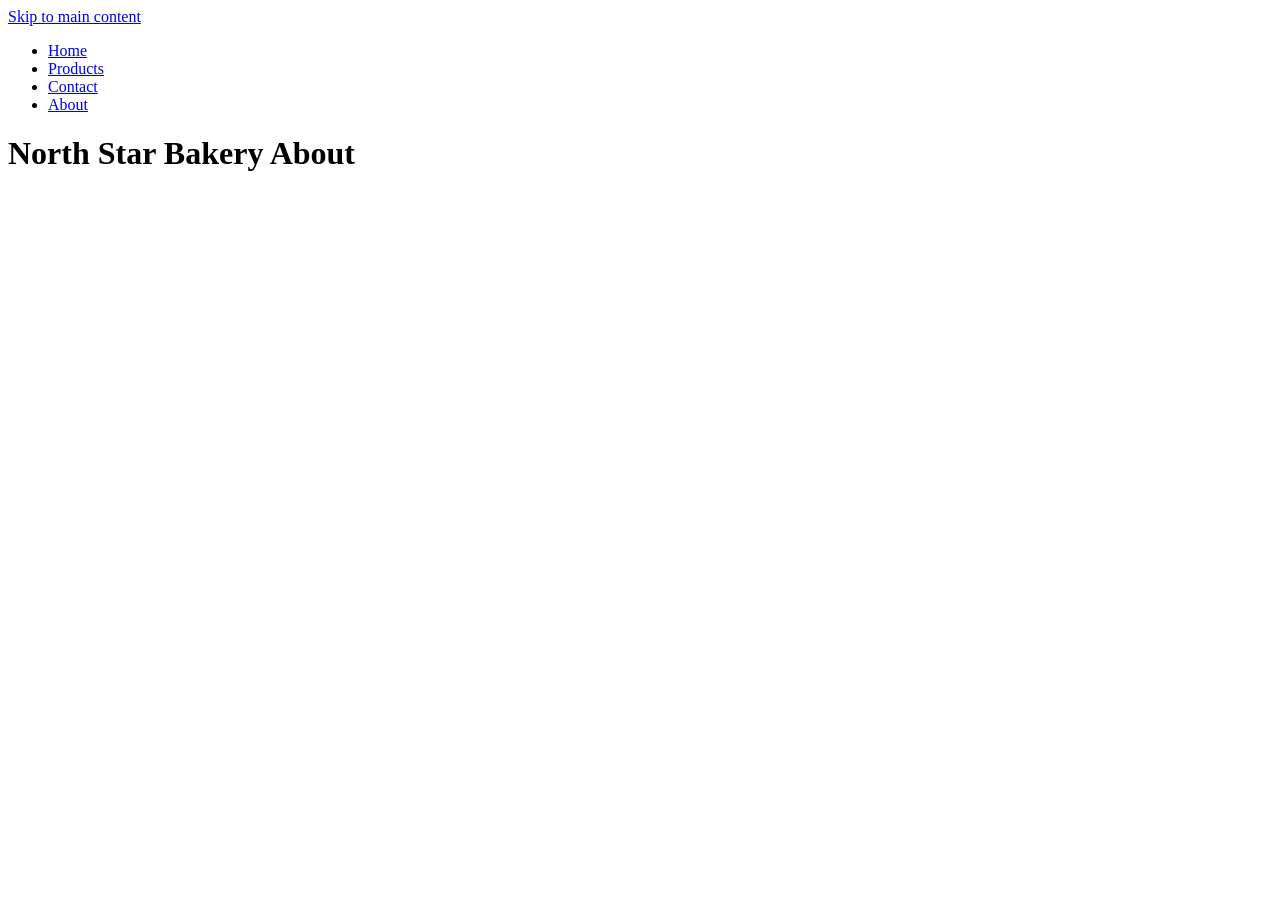
==== about.html @ 2a475bf3 "initial commit" ====
<!DOCTYPE html>
<html lang="en">
<head>
    <meta charset="UTF-8">
    <meta name="viewport" content="width=device-width, initial-scale=1.0">
    <title>North Star Bakery - About</title>
</head>
<body>
    <a href="#main-content">Skip to main content</a>
    <header>
        <nav aria-label="Primary">
            <ul>
                <li><a href="index.html">Home</a></li>
                <li><a href="products.html">Products</a></li>
                <li><a href="contact.html">Contact</a></li>
                <li><a href="about.html" aria-current="page">About</a></li>
            </ul>
        </nav>
    </header>
    <main id="main-content">
        <h1>North Star Bakery About</h1>
        <section>

        </section>
    </main>
    <footer>
        <nav aria-label="Footer">
            
        </nav>
    </footer>
</body>
</html>
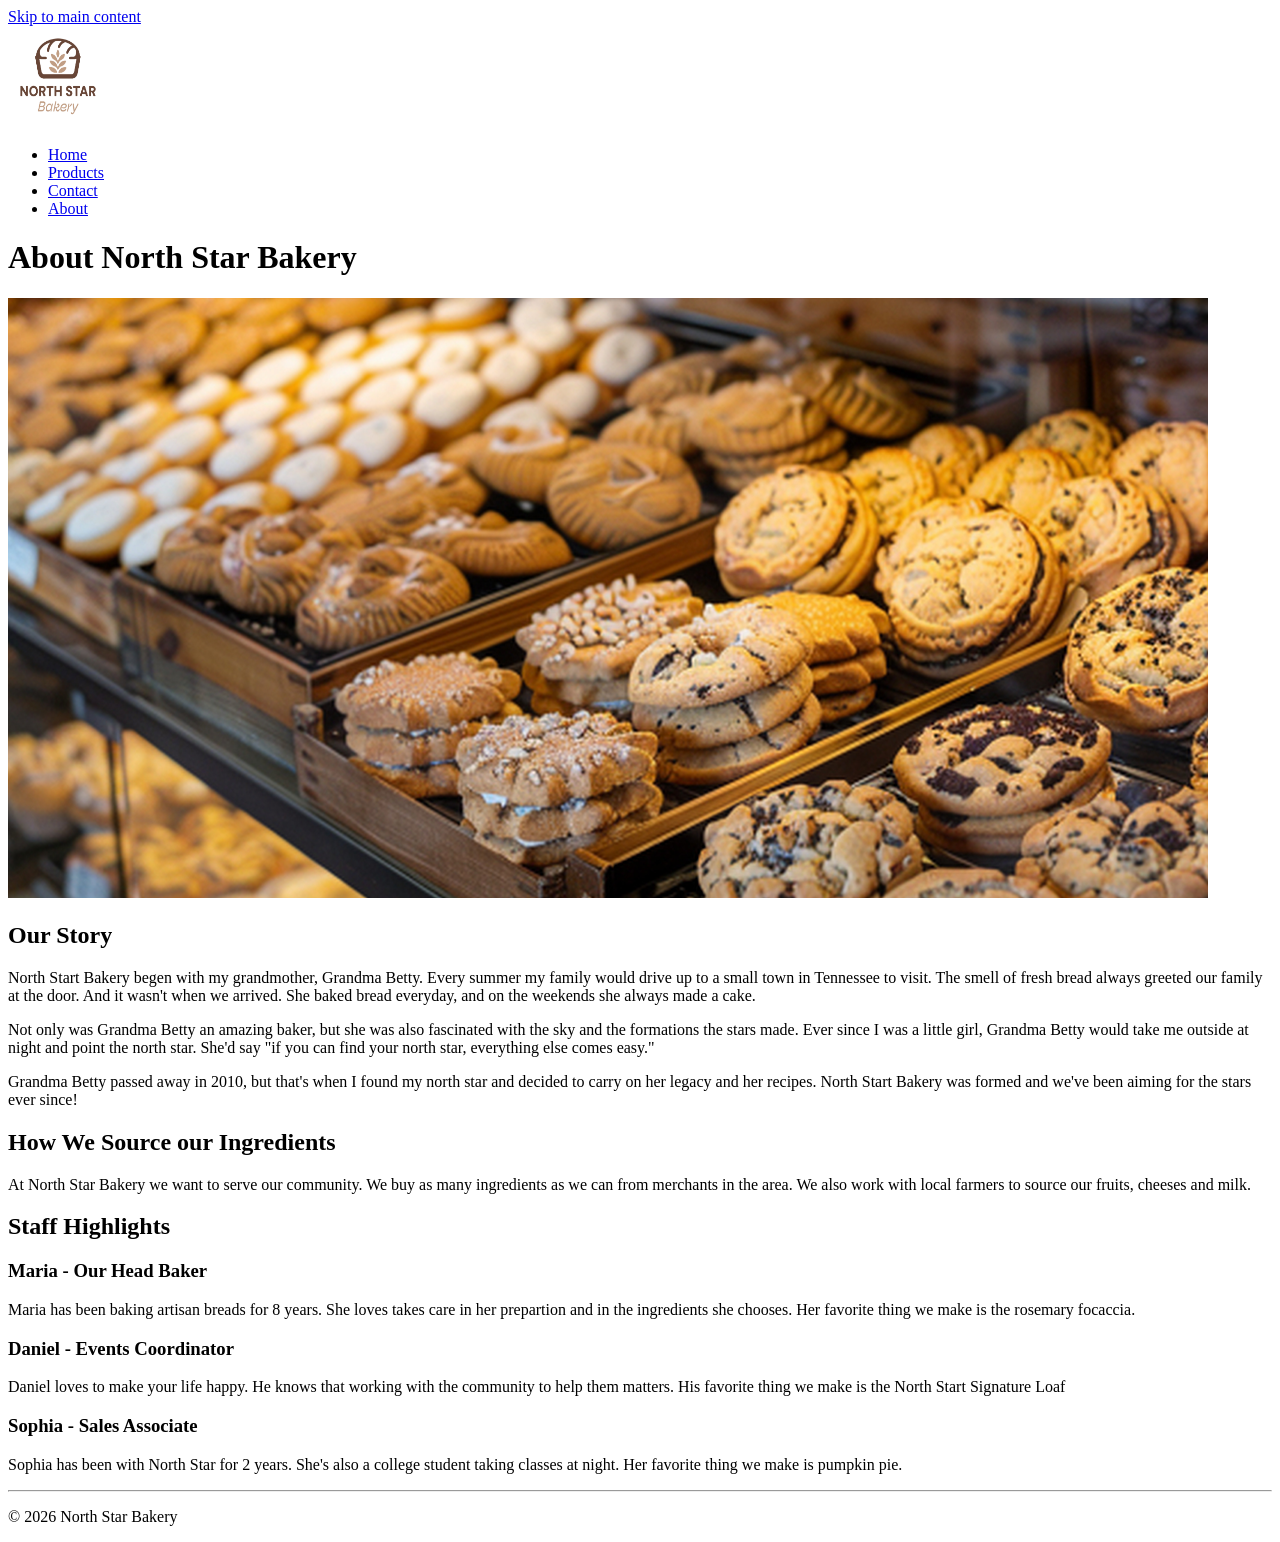
==== commit f65afb5a: "progress" ====
--- a/about.html
+++ b/about.html
@@ -1,13 +1,16 @@
 <!DOCTYPE html>
 <html lang="en">
+
 <head>
     <meta charset="UTF-8">
     <meta name="viewport" content="width=device-width, initial-scale=1.0">
     <title>North Star Bakery - About</title>
 </head>
+
 <body>
     <a href="#main-content">Skip to main content</a>
     <header>
+        <img src="images/bakery-logo_c.png" alt="North Start Bakery Logo" width="100" height="100" />
         <nav aria-label="Primary">
             <ul>
                 <li><a href="index.html">Home</a></li>
@@ -18,15 +21,58 @@
         </nav>
     </header>
     <main id="main-content">
-        <h1>North Star Bakery About</h1>
+        <h1>About North Star Bakery</h1>
+        <picture>
+            <source srcset="images/bakery-feature-large_c.png" media="(min-width: 800px)">
+            <source srcset="images/bakery-feature-small_c.png" media="(min-width: 500px)">
+            <img src="images/bakery-feature-small_c.png" alt="Delicious cookies stacked on trays in a case" />
+        </picture>
         <section>
-
+            <h2>Our Story</h2>
+            <p>North Start Bakery begen with my grandmother, Grandma Betty. Every summer my family
+                would drive up to a small town in Tennessee to visit.
+                The smell of fresh bread always greeted our family at the door. And it wasn't when we arrived.
+                She baked bread everyday, and on the weekends she always made a cake.
+            </p>
+            <p>Not only was Grandma Betty an amazing baker, but she was also fascinated with the sky and the
+                formations
+                the stars made. Ever since I was a little girl, Grandma Betty would take me outside at night and
+                point the
+                north star.
+                She'd say "if you can find your north star, everything else comes easy."
+            </p>
+            <p>
+                Grandma Betty passed away in 2010, but that's when I found my north star and decided
+                to carry on her legacy and her recipes. North Start Bakery was formed and we've been aiming for the
+                stars
+                ever since!
+            </p>
+            <h2>How We Source our Ingredients</h2>
+            <p>
+                At North Star Bakery we want to serve our community.
+                We buy as many ingredients as we can from merchants in the area.
+                We also work with local farmers to source our fruits, cheeses and milk.
+            </p>
+        </section>
+        <section>
+            <h2>Staff Highlights</h2>
+            <h3>Maria - Our Head Baker</h3>
+            <p>Maria has been baking artisan breads for 8 years.
+                She loves takes care in her prepartion and in the ingredients she chooses.
+                Her favorite thing we make is the rosemary focaccia.</p>
+            <h3>Daniel - Events Coordinator</h3>
+            <p>Daniel loves to make your life happy.
+                He knows that working with the community to help them matters.
+                His favorite thing we make is the North Start Signature Loaf</p>
+            <h3>Sophia - Sales Associate</h3>
+            <p>Sophia has been with North Star for 2 years. She's also a college student taking classes at night.
+                Her favorite thing we make is pumpkin pie.</p>
         </section>
     </main>
     <footer>
-        <nav aria-label="Footer">
-            
-        </nav>
+        <hr>
+        <p>&copy; 2026 North Star Bakery</p>
     </footer>
 </body>
+
 </html>
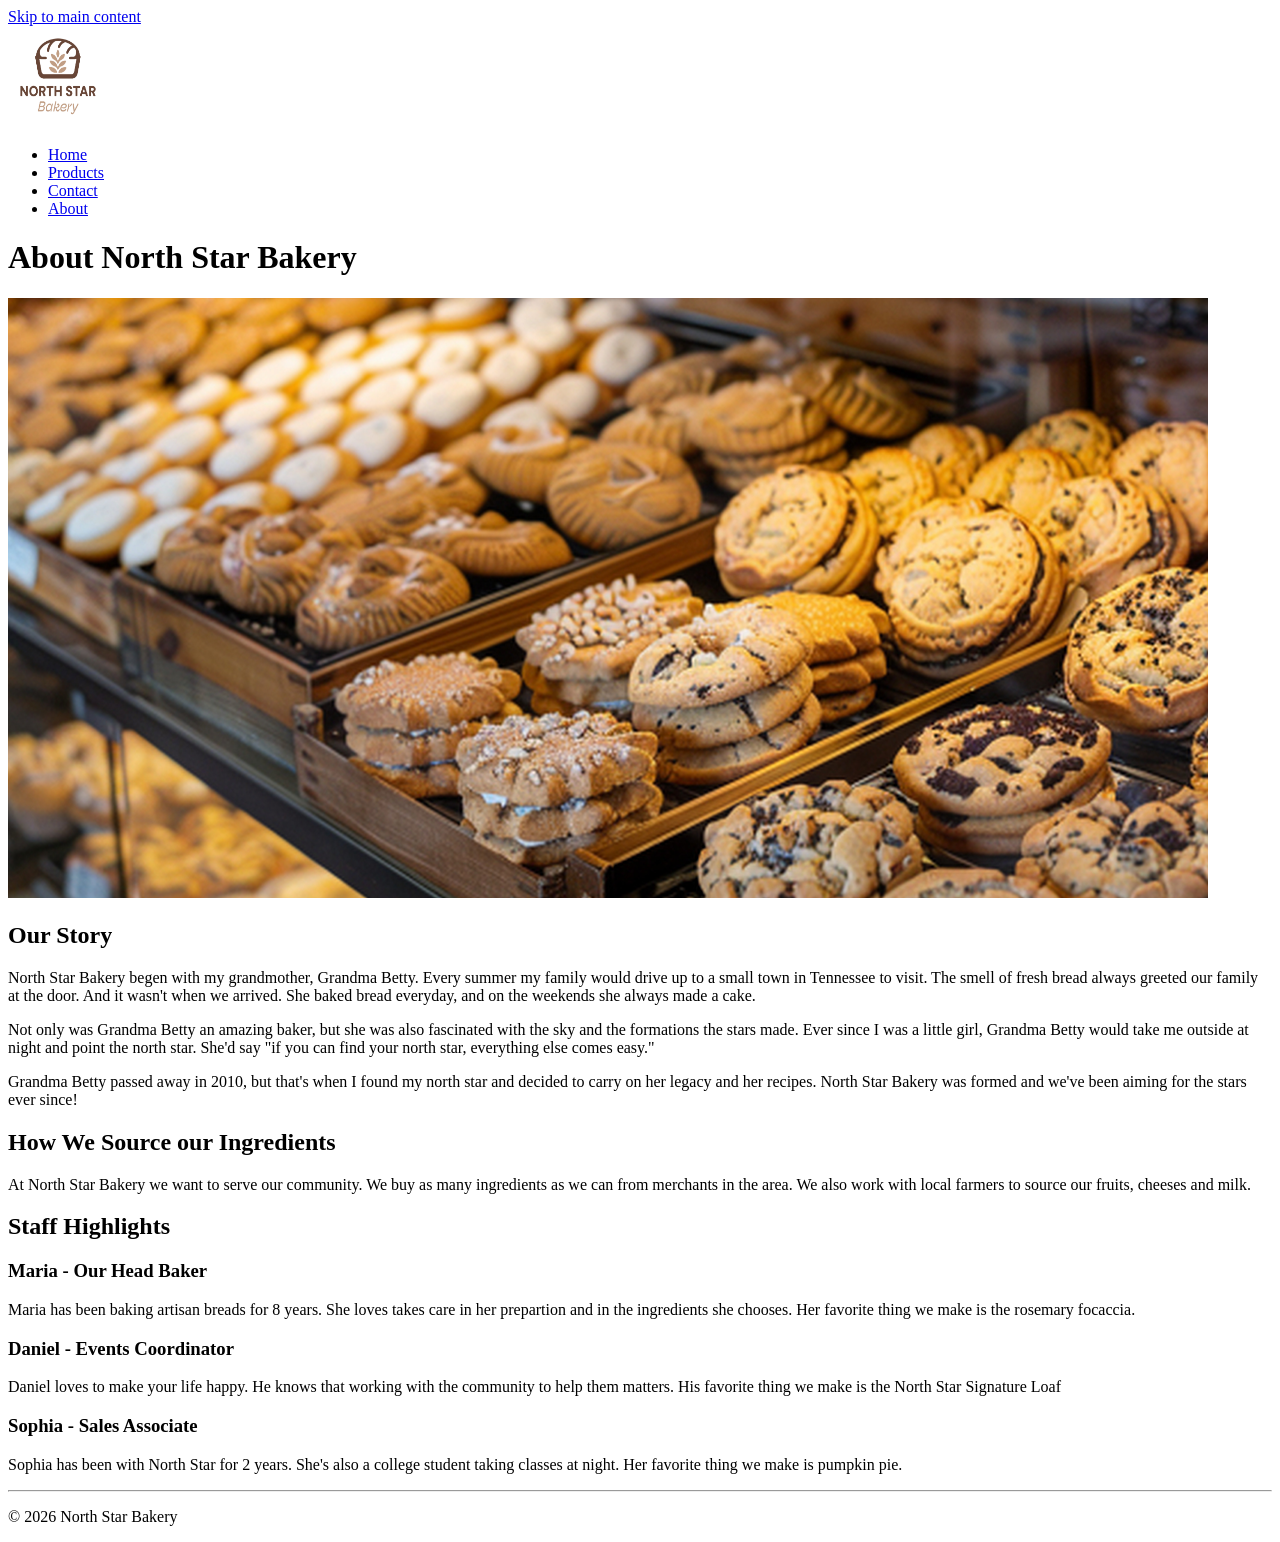
==== commit 95fc063e: "maybe done with first touchstone" ====
--- a/about.html
+++ b/about.html
@@ -10,7 +10,7 @@
 <body>
     <a href="#main-content">Skip to main content</a>
     <header>
-        <img src="images/bakery-logo_c.png" alt="North Start Bakery Logo" width="100" height="100" />
+        <img src="images/bakery-logo_c.png" alt="North Star Bakery" width="100" height="100" />
         <nav aria-label="Primary">
             <ul>
                 <li><a href="index.html">Home</a></li>
@@ -29,7 +29,7 @@
         </picture>
         <section>
             <h2>Our Story</h2>
-            <p>North Start Bakery begen with my grandmother, Grandma Betty. Every summer my family
+            <p>North Star Bakery begen with my grandmother, Grandma Betty. Every summer my family
                 would drive up to a small town in Tennessee to visit.
                 The smell of fresh bread always greeted our family at the door. And it wasn't when we arrived.
                 She baked bread everyday, and on the weekends she always made a cake.
@@ -43,7 +43,7 @@
             </p>
             <p>
                 Grandma Betty passed away in 2010, but that's when I found my north star and decided
-                to carry on her legacy and her recipes. North Start Bakery was formed and we've been aiming for the
+                to carry on her legacy and her recipes. North Star Bakery was formed and we've been aiming for the
                 stars
                 ever since!
             </p>
@@ -63,7 +63,7 @@
             <h3>Daniel - Events Coordinator</h3>
             <p>Daniel loves to make your life happy.
                 He knows that working with the community to help them matters.
-                His favorite thing we make is the North Start Signature Loaf</p>
+                His favorite thing we make is the North Star Signature Loaf</p>
             <h3>Sophia - Sales Associate</h3>
             <p>Sophia has been with North Star for 2 years. She's also a college student taking classes at night.
                 Her favorite thing we make is pumpkin pie.</p>
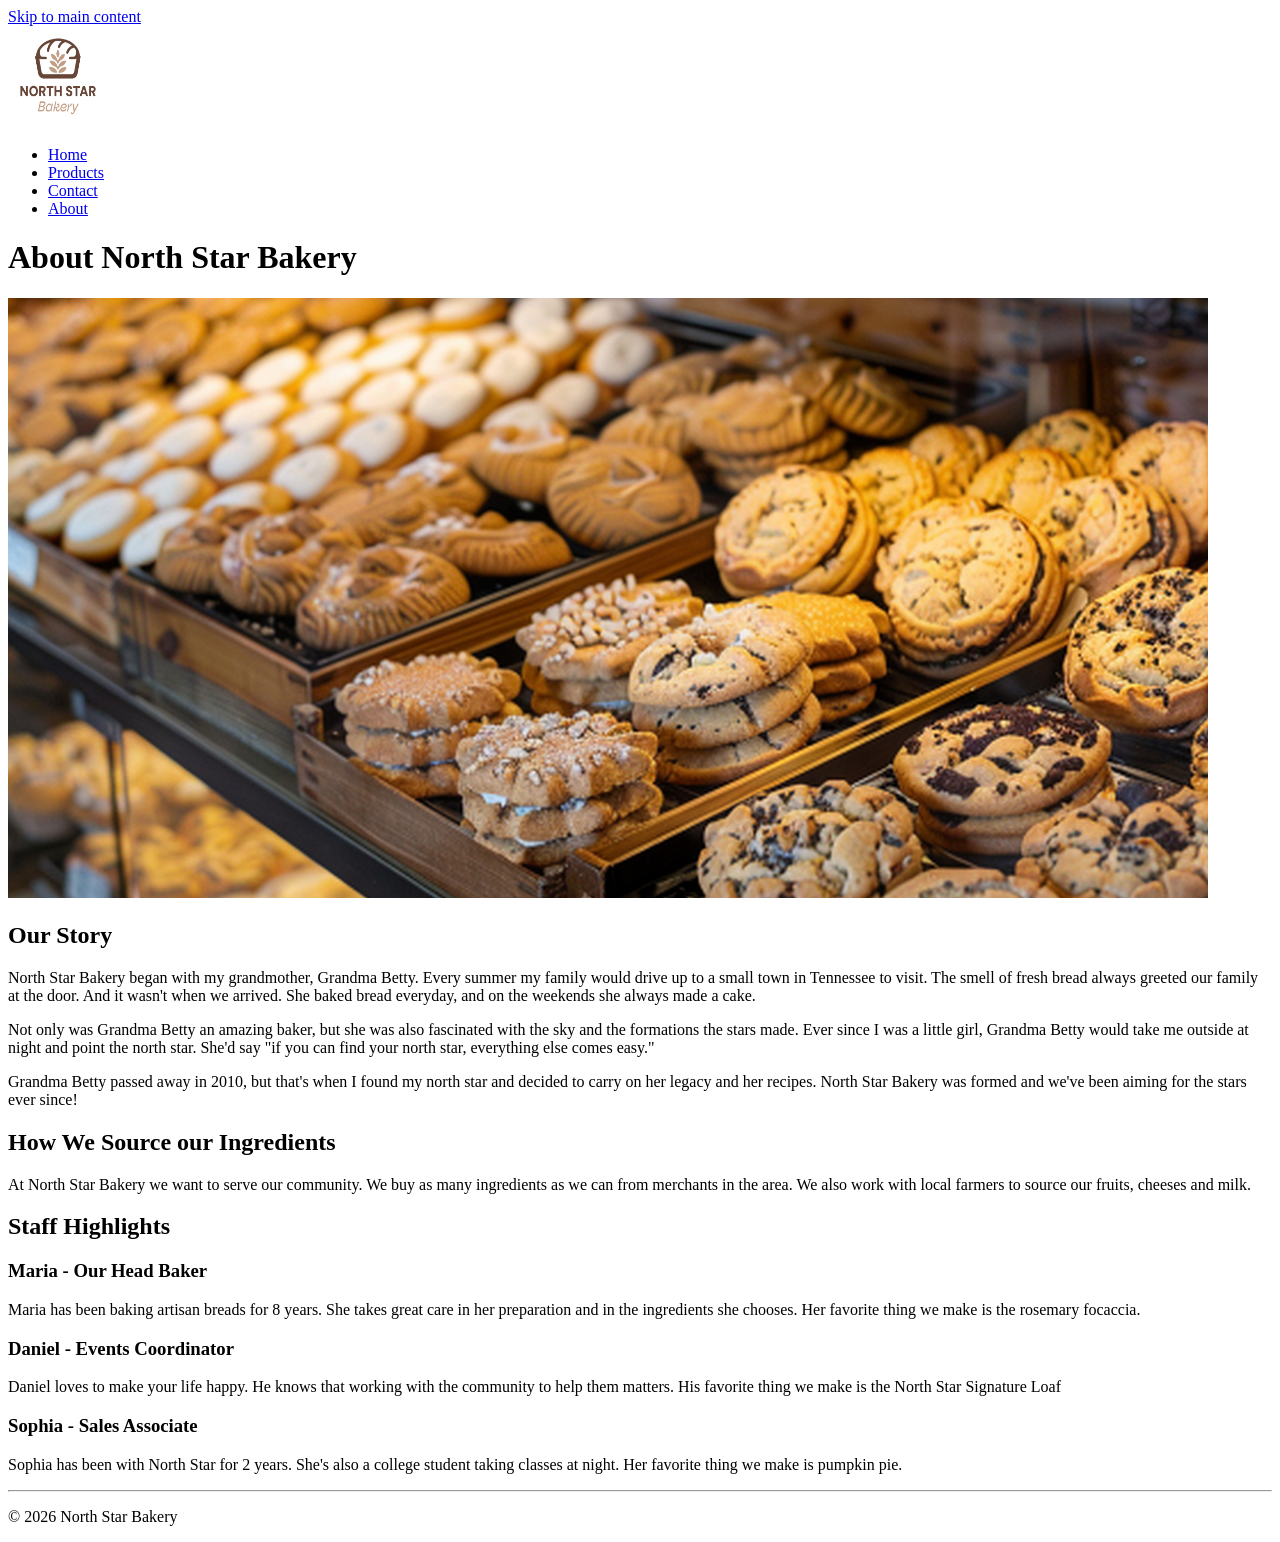
==== commit 9e34a245: "spelling errors" ====
--- a/about.html
+++ b/about.html
@@ -29,7 +29,7 @@
         </picture>
         <section>
             <h2>Our Story</h2>
-            <p>North Star Bakery begen with my grandmother, Grandma Betty. Every summer my family
+            <p>North Star Bakery began with my grandmother, Grandma Betty. Every summer my family
                 would drive up to a small town in Tennessee to visit.
                 The smell of fresh bread always greeted our family at the door. And it wasn't when we arrived.
                 She baked bread everyday, and on the weekends she always made a cake.
@@ -58,7 +58,7 @@
             <h2>Staff Highlights</h2>
             <h3>Maria - Our Head Baker</h3>
             <p>Maria has been baking artisan breads for 8 years.
-                She loves takes care in her prepartion and in the ingredients she chooses.
+                She takes great care in her preparation and in the ingredients she chooses.
                 Her favorite thing we make is the rosemary focaccia.</p>
             <h3>Daniel - Events Coordinator</h3>
             <p>Daniel loves to make your life happy.
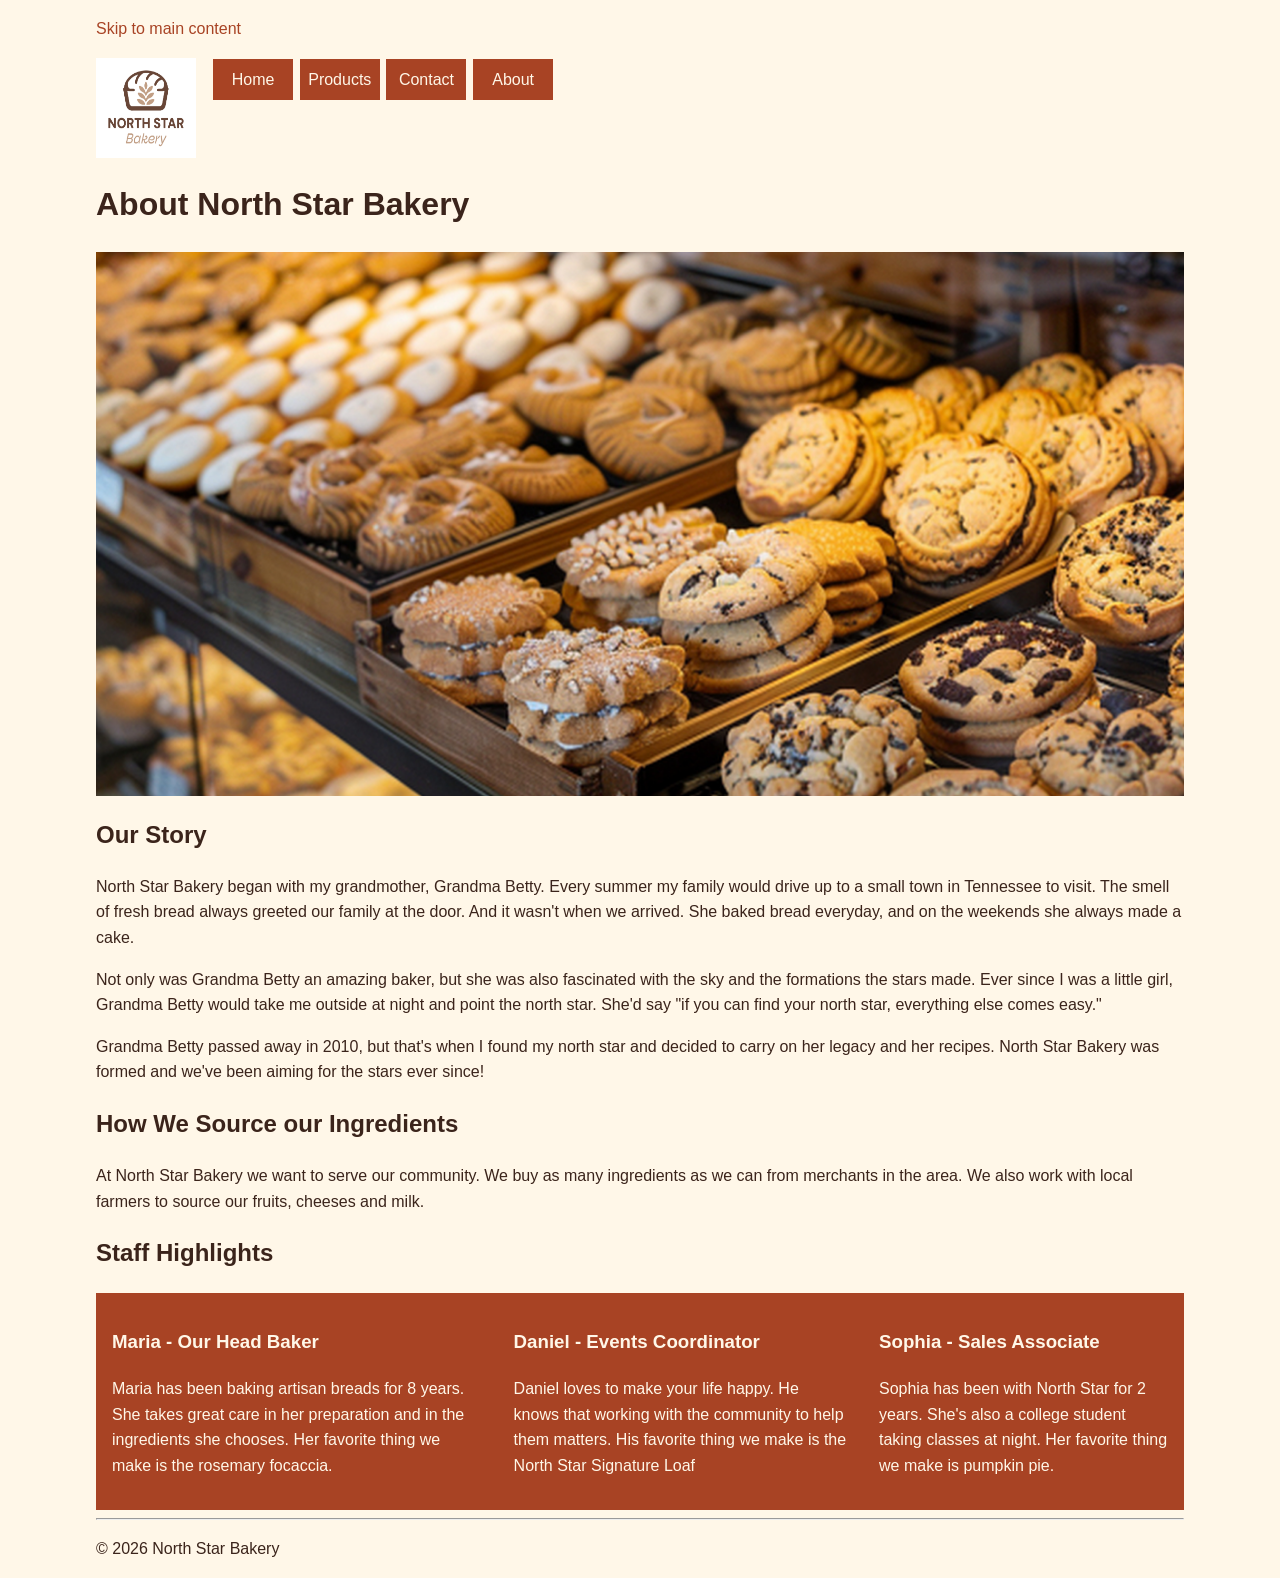
==== commit fd58898c: "add css" ====
--- a/about.html
+++ b/about.html
@@ -5,18 +5,19 @@
     <meta charset="UTF-8">
     <meta name="viewport" content="width=device-width, initial-scale=1.0">
     <title>North Star Bakery - About</title>
+    <link rel="stylesheet" href="css/styles.css">
 </head>
 
 <body>
     <a href="#main-content">Skip to main content</a>
-    <header>
+    <header id="main-header">
         <img src="images/bakery-logo_c.png" alt="North Star Bakery" width="100" height="100" />
         <nav aria-label="Primary">
             <ul>
-                <li><a href="index.html">Home</a></li>
+                <li><a href="index.html" aria-current="page">Home</a></li>
                 <li><a href="products.html">Products</a></li>
                 <li><a href="contact.html">Contact</a></li>
-                <li><a href="about.html" aria-current="page">About</a></li>
+                <li><a href="about.html">About</a></li>
             </ul>
         </nav>
     </header>
@@ -25,7 +26,8 @@
         <picture>
             <source srcset="images/bakery-feature-large_c.png" media="(min-width: 800px)">
             <source srcset="images/bakery-feature-small_c.png" media="(min-width: 500px)">
-            <img src="images/bakery-feature-small_c.png" alt="Delicious cookies stacked on trays in a case" />
+            <img class="sizeable-image" src="images/bakery-feature-small_c.png"
+                alt="Delicious cookies stacked on trays in a case" />
         </picture>
         <section>
             <h2>Our Story</h2>
@@ -56,17 +58,26 @@
         </section>
         <section>
             <h2>Staff Highlights</h2>
-            <h3>Maria - Our Head Baker</h3>
-            <p>Maria has been baking artisan breads for 8 years.
-                She takes great care in her preparation and in the ingredients she chooses.
-                Her favorite thing we make is the rosemary focaccia.</p>
-            <h3>Daniel - Events Coordinator</h3>
-            <p>Daniel loves to make your life happy.
-                He knows that working with the community to help them matters.
-                His favorite thing we make is the North Star Signature Loaf</p>
-            <h3>Sophia - Sales Associate</h3>
-            <p>Sophia has been with North Star for 2 years. She's also a college student taking classes at night.
-                Her favorite thing we make is pumpkin pie.</p>
+            <div class="columns">
+                <div>
+                    <h3>Maria - Our Head Baker</h3>
+                    <p>Maria has been baking artisan breads for 8 years.
+                        She takes great care in her preparation and in the ingredients she chooses.
+                        Her favorite thing we make is the rosemary focaccia.</p>
+                </div>
+                <div>
+                    <h3>Daniel - Events Coordinator</h3>
+                    <p>Daniel loves to make your life happy.
+                        He knows that working with the community to help them matters.
+                        His favorite thing we make is the North Star Signature Loaf</p>
+                </div>
+                <div>
+                    <h3>Sophia - Sales Associate</h3>
+                    <p>Sophia has been with North Star for 2 years. She's also a college student taking classes at
+                        night.
+                        Her favorite thing we make is pumpkin pie.</p>
+                </div>
+            </div>
         </section>
     </main>
     <footer>
--- a/css/styles.css
+++ b/css/styles.css
@@ -0,0 +1,174 @@
+:root {
+    --color-background: #fff7e8;
+    --color-text: #3b241b;
+    --color-accent: #a84324;
+    --color-highlight: #d79a2b;
+}
+
+*,
+*::before,
+*::after {
+    box-sizing: border-box;
+
+}
+
+
+
+body {
+    margin: 1rem 0;
+    min-height: 100vh;
+    line-height: 1.6;
+    color: var(--color-text);
+    font-family: "Segoe UI", Roboto, Arial, sans-serif;
+    line-height: 1.6;
+    color: var(--color-text);
+    background-color: var(--color-background);
+    padding-inline: 1rem;
+    max-width: 70rem;
+    margin-inline: auto;
+}
+
+main {
+    max-width: 70rem;
+    margin-inline: auto;
+}
+
+a {
+    color: var(--color-accent);
+    text-decoration: none;
+}
+
+a:hover {
+    text-decoration: underline;
+}
+
+
+@media (min-width: 768px) {
+    body {}
+}
+
+
+
+#main-header {
+    display: flex;
+    margin: 1rem 0
+}
+
+#main-header nav {
+    display: flex;
+
+}
+
+#main-header nav a {
+    color: var(--color-background)
+}
+
+#main-header nav ul {
+    margin: 0;
+    padding-left: 1rem;
+}
+
+#main-header nav ul li {
+    display: inline-block;
+    width: 5rem;
+    padding: .5rem;
+    margin: .07rem;
+    text-align: center;
+    background-color: var(--color-accent);
+    transition: background-color 0.2s;
+}
+
+div.columns {
+    display: flex;
+    flex-direction: column;
+    justify-content: space-evenly;
+    background-color: var(--color-accent);
+    color: var(--color-background);
+    height: auto;
+}
+
+div.columns div {
+    padding: 1rem;
+}
+
+div.columns ul {
+    padding: .7rem;
+}
+
+
+main li {
+    margin-bottom: .5rem;
+}
+
+
+
+@media (min-width: 825px) {
+    div.columns {
+        flex-direction: row;
+    }
+
+    .flex-item {
+        flex: 1;
+    }
+}
+
+figure {
+    margin: 0;
+    padding: 0;
+}
+figcaption {
+    padding: 1rem;
+    text-align: center;
+}
+
+.sizeable-image {
+     display: block;
+    width: 100%;
+    max-width: 100rem;
+    height: auto;
+}
+
+video {
+    display: block;
+    width: 100%;
+    max-width: 100rem;
+    height: auto;
+    margin-inline: auto;
+}
+
+button {
+border: none;
+background-color: var(--color-accent);
+color: white;
+padding: 12px 24px;
+font-size: 1rem;
+cursor: pointer;
+}
+
+button:hover {
+background-color: var(--color-highlight)
+}
+
+button:focus {
+outline: 2px solid var(--color-highlight);
+outline-offset: 2px;
+}
+
+button:active {
+background-color: var(--color-highlight)
+}
+
+input[type="text"],
+input[type="email"],
+input[type="date"],
+textarea {
+    border: 1px solid #ccc;
+    padding: 5px;
+    font-size: 1rem;
+    font-family: inherit;
+    width: 100%;
+    max-width: 50rem;
+    box-sizing: border-box;
+    margin-bottom: 20px;
+}
+
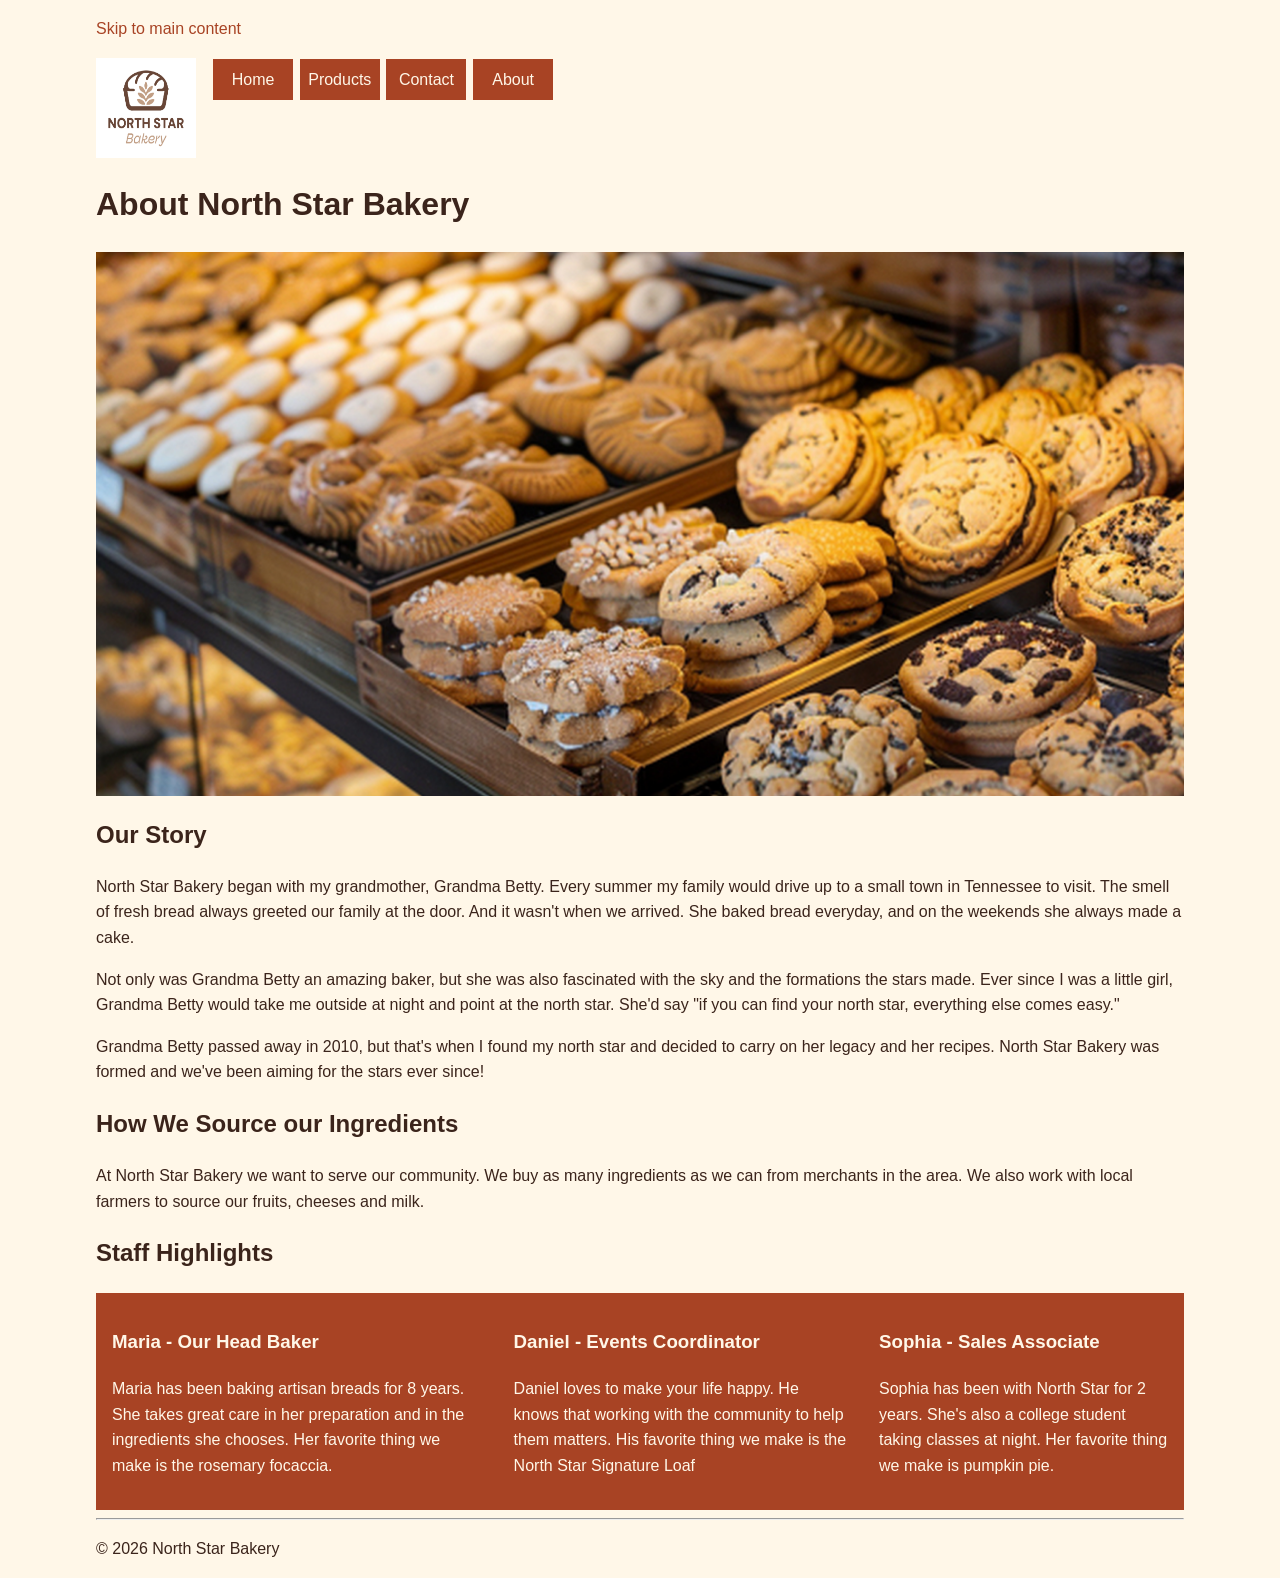
==== commit 96caf70e: "updates to spelling, and such." ====
--- a/about.html
+++ b/about.html
@@ -14,10 +14,10 @@
         <img src="images/bakery-logo_c.png" alt="North Star Bakery" width="100" height="100" />
         <nav aria-label="Primary">
             <ul>
-                <li><a href="index.html" aria-current="page">Home</a></li>
+                <li><a href="index.html">Home</a></li>
                 <li><a href="products.html">Products</a></li>
                 <li><a href="contact.html">Contact</a></li>
-                <li><a href="about.html">About</a></li>
+                <li><a href="about.html" aria-current="page">About</a></li>
             </ul>
         </nav>
     </header>
@@ -39,7 +39,7 @@
             <p>Not only was Grandma Betty an amazing baker, but she was also fascinated with the sky and the
                 formations
                 the stars made. Ever since I was a little girl, Grandma Betty would take me outside at night and
-                point the
+                point at the
                 north star.
                 She'd say "if you can find your north star, everything else comes easy."
             </p>
--- a/css/styles.css
+++ b/css/styles.css
@@ -9,10 +9,7 @@
 *::before,
 *::after {
     box-sizing: border-box;
-
 }
-
-
 
 body {
     margin: 1rem 0;
@@ -41,12 +38,6 @@
 a:hover {
     text-decoration: underline;
 }
-
-
-@media (min-width: 768px) {
-    body {}
-}
-
 
 
 #main-header {
@@ -100,15 +91,9 @@
     margin-bottom: .5rem;
 }
 
-
-
 @media (min-width: 825px) {
     div.columns {
         flex-direction: row;
-    }
-
-    .flex-item {
-        flex: 1;
     }
 }
 
@@ -116,13 +101,14 @@
     margin: 0;
     padding: 0;
 }
+
 figcaption {
     padding: 1rem;
     text-align: center;
 }
 
 .sizeable-image {
-     display: block;
+    display: block;
     width: 100%;
     max-width: 100rem;
     height: auto;
@@ -131,31 +117,34 @@
 video {
     display: block;
     width: 100%;
-    max-width: 100rem;
+    max-width: 60rem;
     height: auto;
     margin-inline: auto;
 }
 
 button {
-border: none;
-background-color: var(--color-accent);
-color: white;
-padding: 12px 24px;
-font-size: 1rem;
-cursor: pointer;
+    border: none;
+    background-color: var(--color-accent);
+    color: var(--color-background);
+    padding: 12px 24px;
+    font-size: 1rem;
+    cursor: pointer;
 }
 
 button:hover {
-background-color: var(--color-highlight)
+    background-color: var(--color-highlight);
+    color: var(--color-text);
 }
 
 button:focus {
-outline: 2px solid var(--color-highlight);
-outline-offset: 2px;
+    outline: 2px solid var(--color-highlight);
+    outline-offset: 2px;
+    color: var(--color-text);
 }
 
 button:active {
-background-color: var(--color-highlight)
+    background-color: var(--color-highlight);
+    color: var(--color-text);
 }
 
 input[type="text"],
@@ -167,8 +156,17 @@
     font-size: 1rem;
     font-family: inherit;
     width: 100%;
-    max-width: 50rem;
     box-sizing: border-box;
     margin-bottom: 20px;
 }
 
+input[type="text"],
+input[type="email"],
+input[type="date"],
+textarea {
+    max-width: 30rem;
+}
+
+textarea {
+    max-width: 100%;
+}
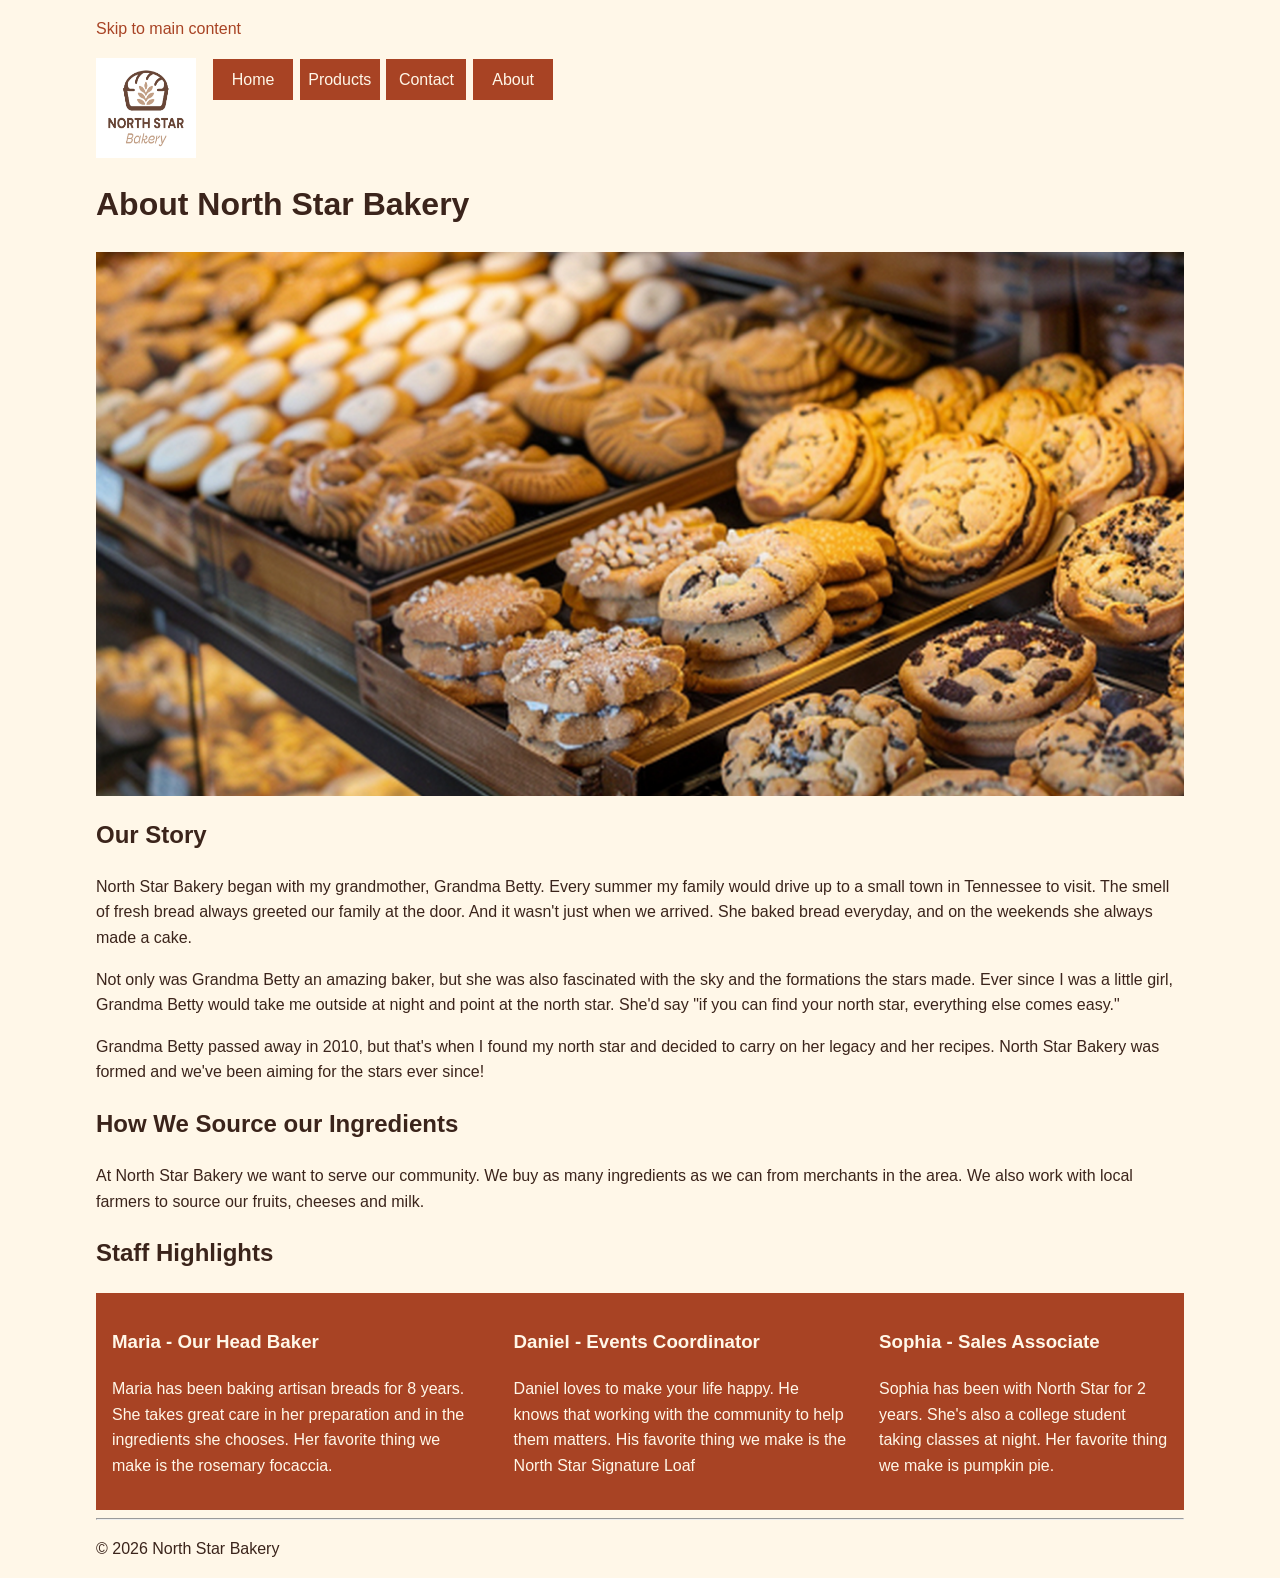
==== commit 3b2f48f3: "typo" ====
--- a/about.html
+++ b/about.html
@@ -33,7 +33,7 @@
             <h2>Our Story</h2>
             <p>North Star Bakery began with my grandmother, Grandma Betty. Every summer my family
                 would drive up to a small town in Tennessee to visit.
-                The smell of fresh bread always greeted our family at the door. And it wasn't when we arrived.
+                The smell of fresh bread always greeted our family at the door. And it wasn't just when we arrived.
                 She baked bread everyday, and on the weekends she always made a cake.
             </p>
             <p>Not only was Grandma Betty an amazing baker, but she was also fascinated with the sky and the
--- a/css/styles.css
+++ b/css/styles.css
@@ -17,8 +17,6 @@
     line-height: 1.6;
     color: var(--color-text);
     font-family: "Segoe UI", Roboto, Arial, sans-serif;
-    line-height: 1.6;
-    color: var(--color-text);
     background-color: var(--color-background);
     padding-inline: 1rem;
     max-width: 70rem;
@@ -156,14 +154,7 @@
     font-size: 1rem;
     font-family: inherit;
     width: 100%;
-    box-sizing: border-box;
     margin-bottom: 20px;
-}
-
-input[type="text"],
-input[type="email"],
-input[type="date"],
-textarea {
     max-width: 30rem;
 }
 
